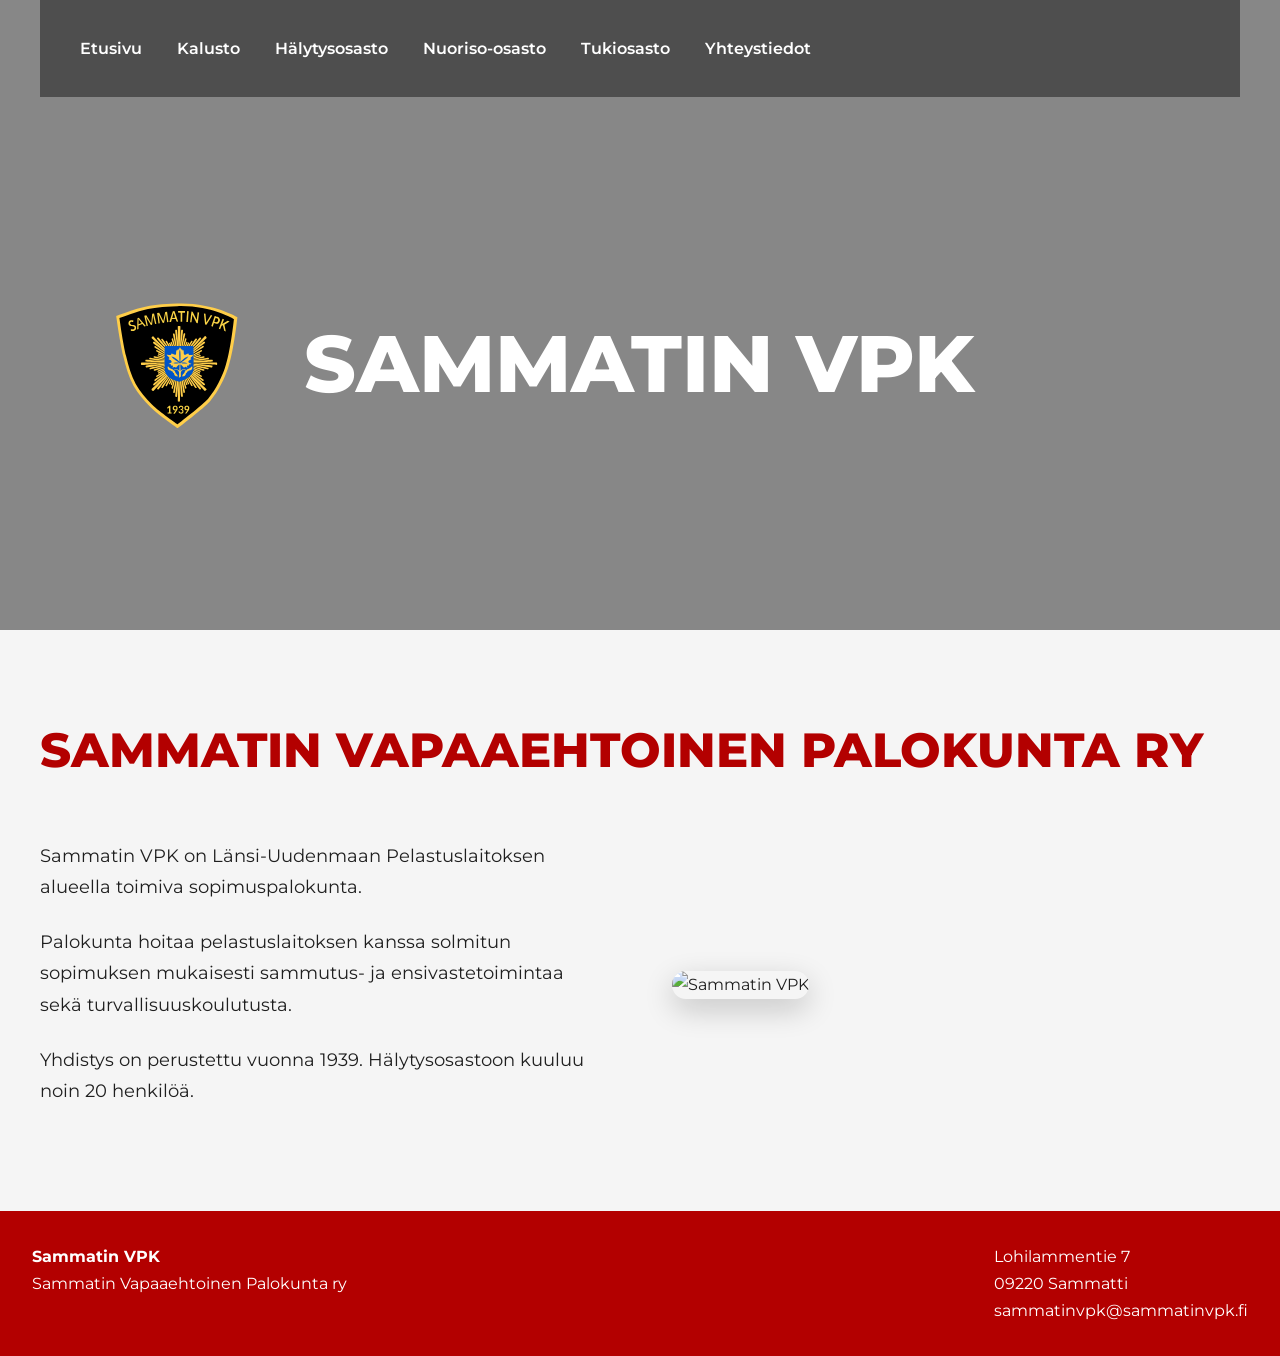
==== index.html @ 8b244673 "Saving existing files to the repository" ====
<!doctype html>
<html lang="fi">
  <head>
    <meta charset="UTF-8" />
    <meta name="viewport" content="width=device-width, initial-scale=1.0" />

    <title>Sammatin VPK</title>

    <link rel="stylesheet" href="style.css" />

    <!-- Google Font -->
    <link
      href="https://fonts.googleapis.com/css2?family=Montserrat:wght@400;600;700;800&display=swap"
      rel="stylesheet"
    />
  </head>
  <body>
    <!-- HERO -->
    <header class="hero">
      <nav class="navbar">
        <ul class="nav-links">
          <li><a href="index.html">Etusivu</a></li>
          <li><a href="kalusto.html">Kalusto</a></li>
          <li><a href="halytysosasto.html">Hälytysosasto</a></li>
          <li><a href="nuoriso-osasto.html">Nuoriso-osasto</a></li>
          <li><a href="tukiosasto.html">Tukiosasto</a></li>
          <li><a href="yhteystiedot.html">Yhteystiedot</a></li>
        </ul>
      </nav>

      <div class="hero-content">
        <img src="svpk_logo.svg" alt="Logo" class="hero-logo" />

        <div>
          <h1>SAMMATIN VPK</h1>
        </div>
      </div>
    </header>

    <!-- MAIN -->
    <main class="main-content">
      <section class="intro">
        <h2>SAMMATIN VAPAAEHTOINEN PALOKUNTA RY</h2>

        <div class="intro-grid">
          <div class="intro-text">
            <p>
              Sammatin VPK on Länsi-Uudenmaan Pelastuslaitoksen alueella toimiva
              sopimuspalokunta.
            </p>

            <p>
              Palokunta hoitaa pelastuslaitoksen kanssa solmitun sopimuksen
              mukaisesti sammutus- ja ensivastetoimintaa sekä
              turvallisuuskoulutusta.
            </p>

            <p>
              Yhdistys on perustettu vuonna 1939. Hälytysosastoon kuuluu noin 20
              henkilöä.
            </p>
          </div>

          <div class="intro-image">
            <img src="asema.jpg" alt="Sammatin VPK" />
          </div>
        </div>
      </section>
    </main>

    <!-- FOOTER -->
    <footer class="footer">
      <div>
        <strong>Sammatin VPK</strong><br />
        Sammatin Vapaaehtoinen Palokunta ry
      </div>

      <div>
        Lohilammentie 7<br />
        09220 Sammatti<br />
        sammatinvpk@sammatinvpk.fi
      </div>
    </footer>
  </body>
</html>
---- style.css ----
* {
  margin: 0;
  padding: 0;
  box-sizing: border-box;
}

:root {

  --red: #b30000;
  --dark: #1f1f1f;
  --light: #f5f5f5;
  --white: #ffffff;

  --max-width: 1200px;
}

body {
  font-family: 'Montserrat', sans-serif;
  background: var(--light);
  color: var(--dark);
  line-height: 1.7;
}

/* HERO */

.hero {
  min-height: 70vh;

  background:
    linear-gradient(rgba(0,0,0,0.45), rgba(0,0,0,0.45)),
    url("asema.jpg");

  background-size: cover;
  background-position: center;

  display: flex;
  flex-direction: column;
}

/* NAVBAR */

.navbar {
  width: 100%;
  max-width: var(--max-width);

  margin: auto;
  padding: 35px 40px;
  background-color: rgba(31, 31, 31, 0.55);

  display: flex;
  justify-content: space-between;
  align-items: center;
}

.nav-links {
  display: flex;
  gap: 35px;
  list-style: none;
}

.nav-links a {
  text-decoration: none;
  color: white;
  font-weight: 600;
  transition: 0.3s;
}

.nav-links a:hover {
  color: #a10000;
}

/* HERO CONTENT */

.hero-content {
  flex: 1;

  width: 100%;
  max-width: var(--max-width);

  margin: auto;
  padding: 2rem;

  display: flex;
  align-items: center;
  gap: 2rem;
}

.hero-logo {
  width: clamp(100px, 19vw, 200px);
}

.hero-content h1 {
  color: white;

  font-size: clamp(2.5rem, 7vw, 5rem);

  font-weight: 800;
  line-height: 1;
}

.hero-content p {
  color: rgba(255,255,255,0.9);

  margin-top: 1rem;

  font-size: clamp(1rem, 2vw, 1.3rem);
}

/* MAIN CONTENT */

.main-content {
  padding: 5rem 2rem;
}

.intro {
  max-width: var(--max-width);
  margin: auto;
}

.intro h2 {
  color: var(--red);

  margin-bottom: 3rem;

  font-size: clamp(1.8rem, 4vw, 3rem);

  font-weight: 800;
}

.intro-grid {
  display: grid;

  grid-template-columns: 1fr 1fr;

  gap: 4rem;

  align-items: center;
}

.intro-text p {
  margin-bottom: 1.5rem;

  font-size: clamp(1rem, 1.5vw, 1.15rem);
}

.intro-image img {
  width: 100%;

  border-radius: 16px;

  box-shadow: 0 10px 30px rgba(0,0,0,0.2);
}

/* FOOTER */

.footer {
  background: var(--red);

  color: white;

  padding: 2rem;

  display: flex;
  justify-content: space-between;
  gap: 2rem;

  flex-wrap: wrap;
}

/* TABLET */

@media (max-width: 900px) {

  .intro-grid {
    grid-template-columns: 1fr;
  }

  .hero-content {
    flex-direction: column;
    justify-content: center;
    text-align: center;
  }

  .nav-links {
    gap: 1rem;
    flex-wrap: wrap;
    justify-content: center;
  }

  .navbar {
    flex-direction: column;
    gap: 1rem;
  }
}

/* MOBILE */

@media (max-width: 600px) {

  .hero {
    min-height: 85vh;
  }

  .navbar {
    padding: 1rem;
  }

  .nav-links {
    flex-direction: column;
    align-items: center;
  }

  .hero-content {
    padding: 1rem;
  }

  .main-content {
    padding: 3rem 1rem;
  }

  .footer {
    flex-direction: column;
    text-align: center;
  }
}
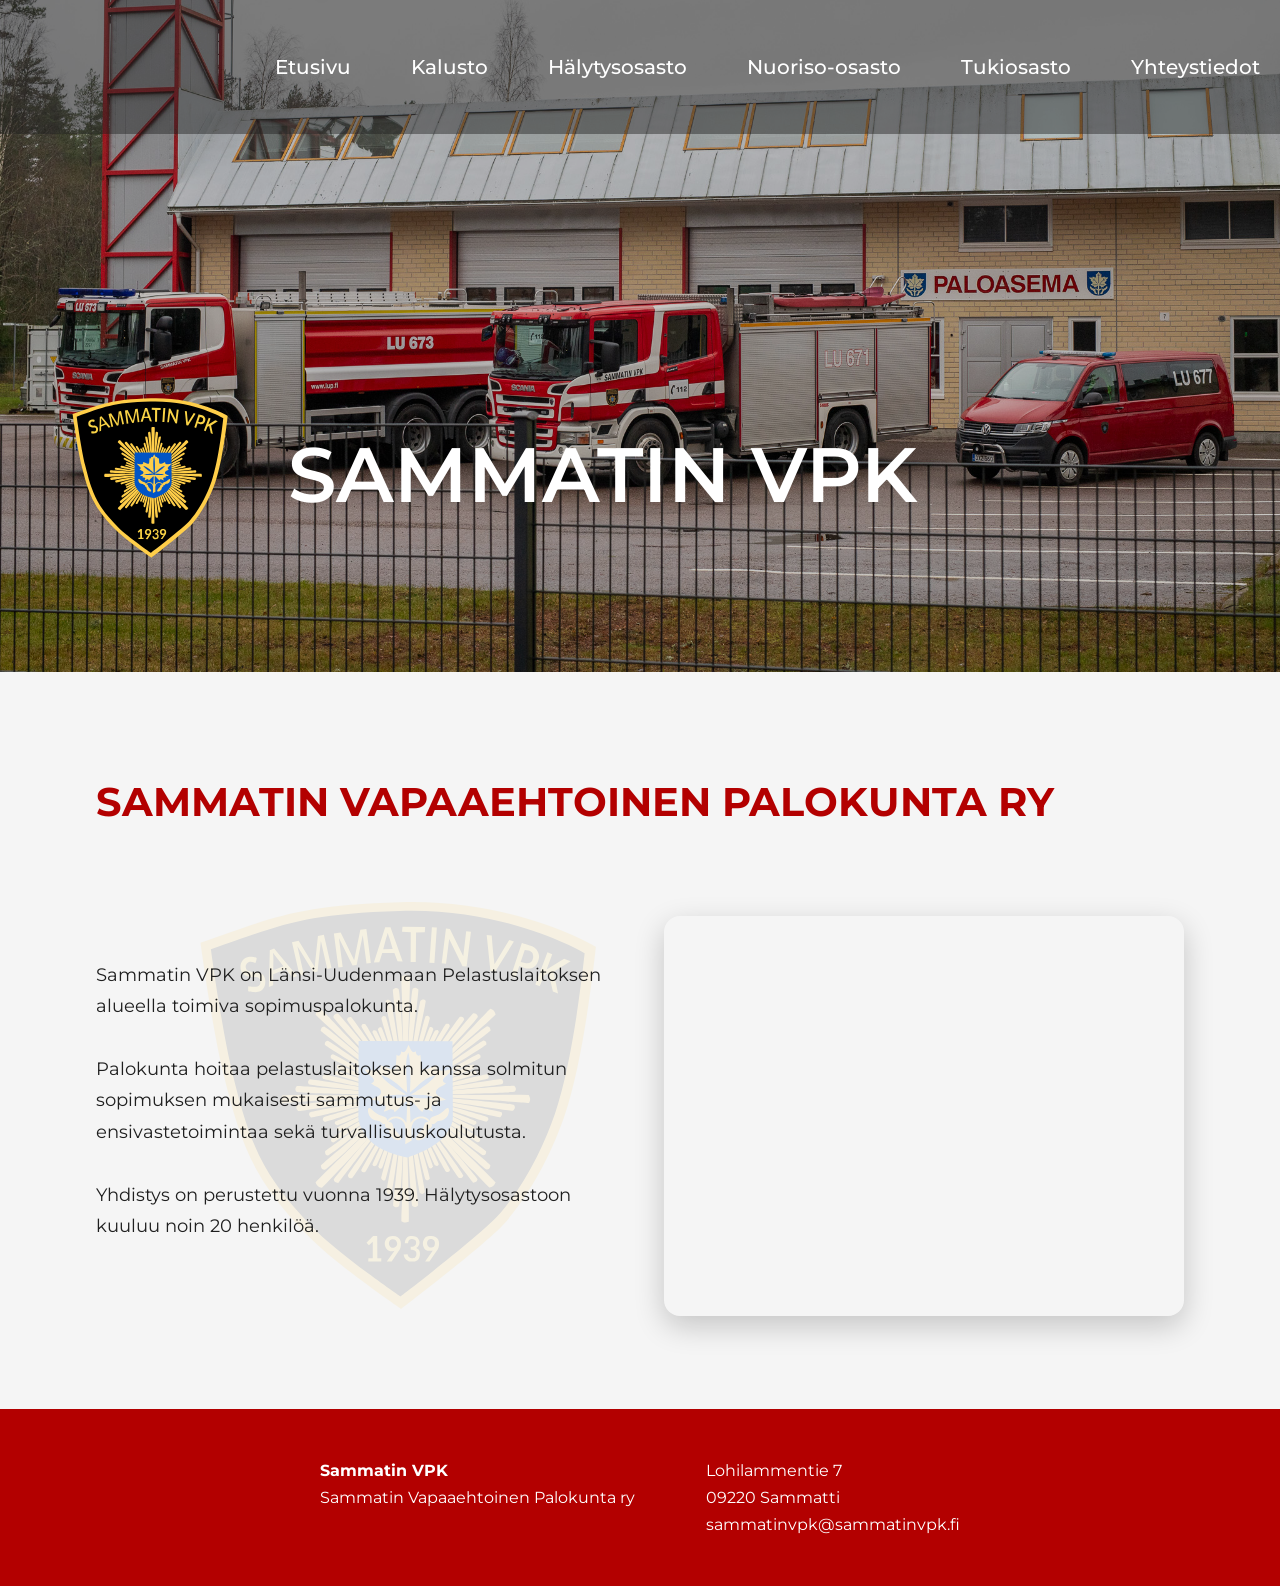
==== commit 281222b1: "Front page designs for front page" ====
--- a/index.html
+++ b/index.html
@@ -8,7 +8,6 @@
 
     <link rel="stylesheet" href="style.css" />
 
-    <!-- Google Font -->
     <link
       href="https://fonts.googleapis.com/css2?family=Montserrat:wght@400;600;700;800&display=swap"
       rel="stylesheet"
@@ -62,7 +61,24 @@
           </div>
 
           <div class="intro-image">
-            <img src="asema.jpg" alt="Sammatin VPK" />
+            <div class="facebook-embed">
+              <iframe
+                src="https://www.facebook.com/SammatinVPK?locale=fi_FI"
+                width="100%"
+                height="100%"
+                style="border: none; overflow: hidden"
+                scrolling="yes"
+                frameborder="0"
+                allowfullscreen="true"
+                allow="
+                  autoplay;
+                  clipboard-write;
+                  encrypted-media;
+                  picture-in-picture;
+                  web-share;
+                "
+              ></iframe>
+            </div>
           </div>
         </div>
       </section>
--- a/style.css
+++ b/style.css
@@ -24,14 +24,13 @@
 /* HERO */
 
 .hero {
-  min-height: 70vh;
 
   background:
-    linear-gradient(rgba(0,0,0,0.45), rgba(0,0,0,0.45)),
+    linear-gradient(rgba(0,0,0,0.20), rgba(0,0,0,0.20)),
     url("asema.jpg");
 
   background-size: cover;
-  background-position: center;
+  background-position: center 75%;
 
   display: flex;
   flex-direction: column;
@@ -41,11 +40,11 @@
 
 .navbar {
   width: 100%;
-  max-width: var(--max-width);
-
-  margin: auto;
-  padding: 35px 40px;
-  background-color: rgba(31, 31, 31, 0.55);
+  max-width: none;
+
+  margin: 0;
+  padding: 50px 20px;
+  background-color: rgba(31, 31, 31, 0.45);
 
   display: flex;
   justify-content: space-between;
@@ -54,14 +53,16 @@
 
 .nav-links {
   display: flex;
-  gap: 35px;
+  gap: 60px;
+  margin-left: auto;
   list-style: none;
+  font-size: 20px;
 }
 
 .nav-links a {
   text-decoration: none;
   color: white;
-  font-weight: 600;
+  font-weight: 500;
   transition: 0.3s;
 }
 
@@ -75,35 +76,37 @@
   flex: 1;
 
   width: 100%;
-  max-width: var(--max-width);
-
-  margin: auto;
-  padding: 2rem;
-
-  display: flex;
+  max-width: none;
+
+  margin: auto 0 0;
+  padding: 10rem 1rem 1rem;
+
+  display: flex;
+  justify-content: flex-start;
   align-items: center;
-  gap: 2rem;
+  gap: 1rem;
 }
 
 .hero-logo {
-  width: clamp(100px, 19vw, 200px);
+  width: clamp(10rem, 20vw, 16rem);
 }
 
 .hero-content h1 {
   color: white;
 
-  font-size: clamp(2.5rem, 7vw, 5rem);
-
-  font-weight: 800;
+  font-size: clamp(2rem, 10vw, 4.8rem);
+
+  font-weight: 600;
   line-height: 1;
+  white-space: nowrap;
 }
 
 .hero-content p {
   color: rgba(255,255,255,0.9);
 
-  margin-top: 1rem;
-
-  font-size: clamp(1rem, 2vw, 1.3rem);
+  margin-top: 2rem;
+
+  font-size: clamp(0.8rem, 1.5vw, 1rem);
 }
 
 /* MAIN CONTENT */
@@ -113,18 +116,21 @@
 }
 
 .intro {
-  max-width: var(--max-width);
+  max-width: none;
   margin: auto;
+  padding: 1rem 4rem 0.8rem;
+  position: relative;
+  overflow: visible;
 }
 
 .intro h2 {
   color: var(--red);
 
-  margin-bottom: 3rem;
-
-  font-size: clamp(1.8rem, 4vw, 3rem);
-
-  font-weight: 800;
+  margin-bottom: 5rem;
+
+  font-size: clamp(1rem, 4vw, 2.5rem);
+
+  font-weight: 700;
 }
 
 .intro-grid {
@@ -132,23 +138,58 @@
 
   grid-template-columns: 1fr 1fr;
 
-  gap: 4rem;
+  gap: 3rem;
 
   align-items: center;
 }
 
+/* Background logo behind intro text */
+.intro::before {
+  content: "";
+  position: absolute;
+  left: 2%;
+  top: 60%;
+  transform: translateY(-50%);
+  width: 100%;
+  height: 160%;
+  background-image: url("svpk_logo.svg");
+  background-repeat: no-repeat;
+  background-position: left center;
+  background-size: contain;
+  opacity: 0.10;
+  pointer-events: none;
+}
+
+.intro > * {
+  position: relative;
+  z-index: 1;
+}
+
 .intro-text p {
-  margin-bottom: 1.5rem;
-
-  font-size: clamp(1rem, 1.5vw, 1.15rem);
-}
-
-.intro-image img {
-  width: 100%;
+  margin-bottom: 2rem;
+
+  font-size: clamp(1rem, 2.5vw, 1.15rem);
+}
+
+.intro-image {
+  width: 100%;
+  min-height: 400px;
 
   border-radius: 16px;
+  overflow: hidden;
 
   box-shadow: 0 10px 30px rgba(0,0,0,0.2);
+}
+
+.facebook-embed {
+  width: 100%;
+  height: 100%;
+  min-height: 400px;
+}
+
+.facebook-embed iframe {
+  width: 100%;
+  height: 100%;
 }
 
 /* FOOTER */
@@ -158,11 +199,12 @@
 
   color: white;
 
-  padding: 2rem;
+  padding: 3rem 20rem;
 
   display: flex;
   justify-content: space-between;
-  gap: 2rem;
+  gap: 3rem;
+  font-size: 1rem;
 
   flex-wrap: wrap;
 }
@@ -179,6 +221,10 @@
     flex-direction: column;
     justify-content: center;
     text-align: center;
+  }
+
+  .hero-content h1 {
+    white-space: normal;
   }
 
   .nav-links {
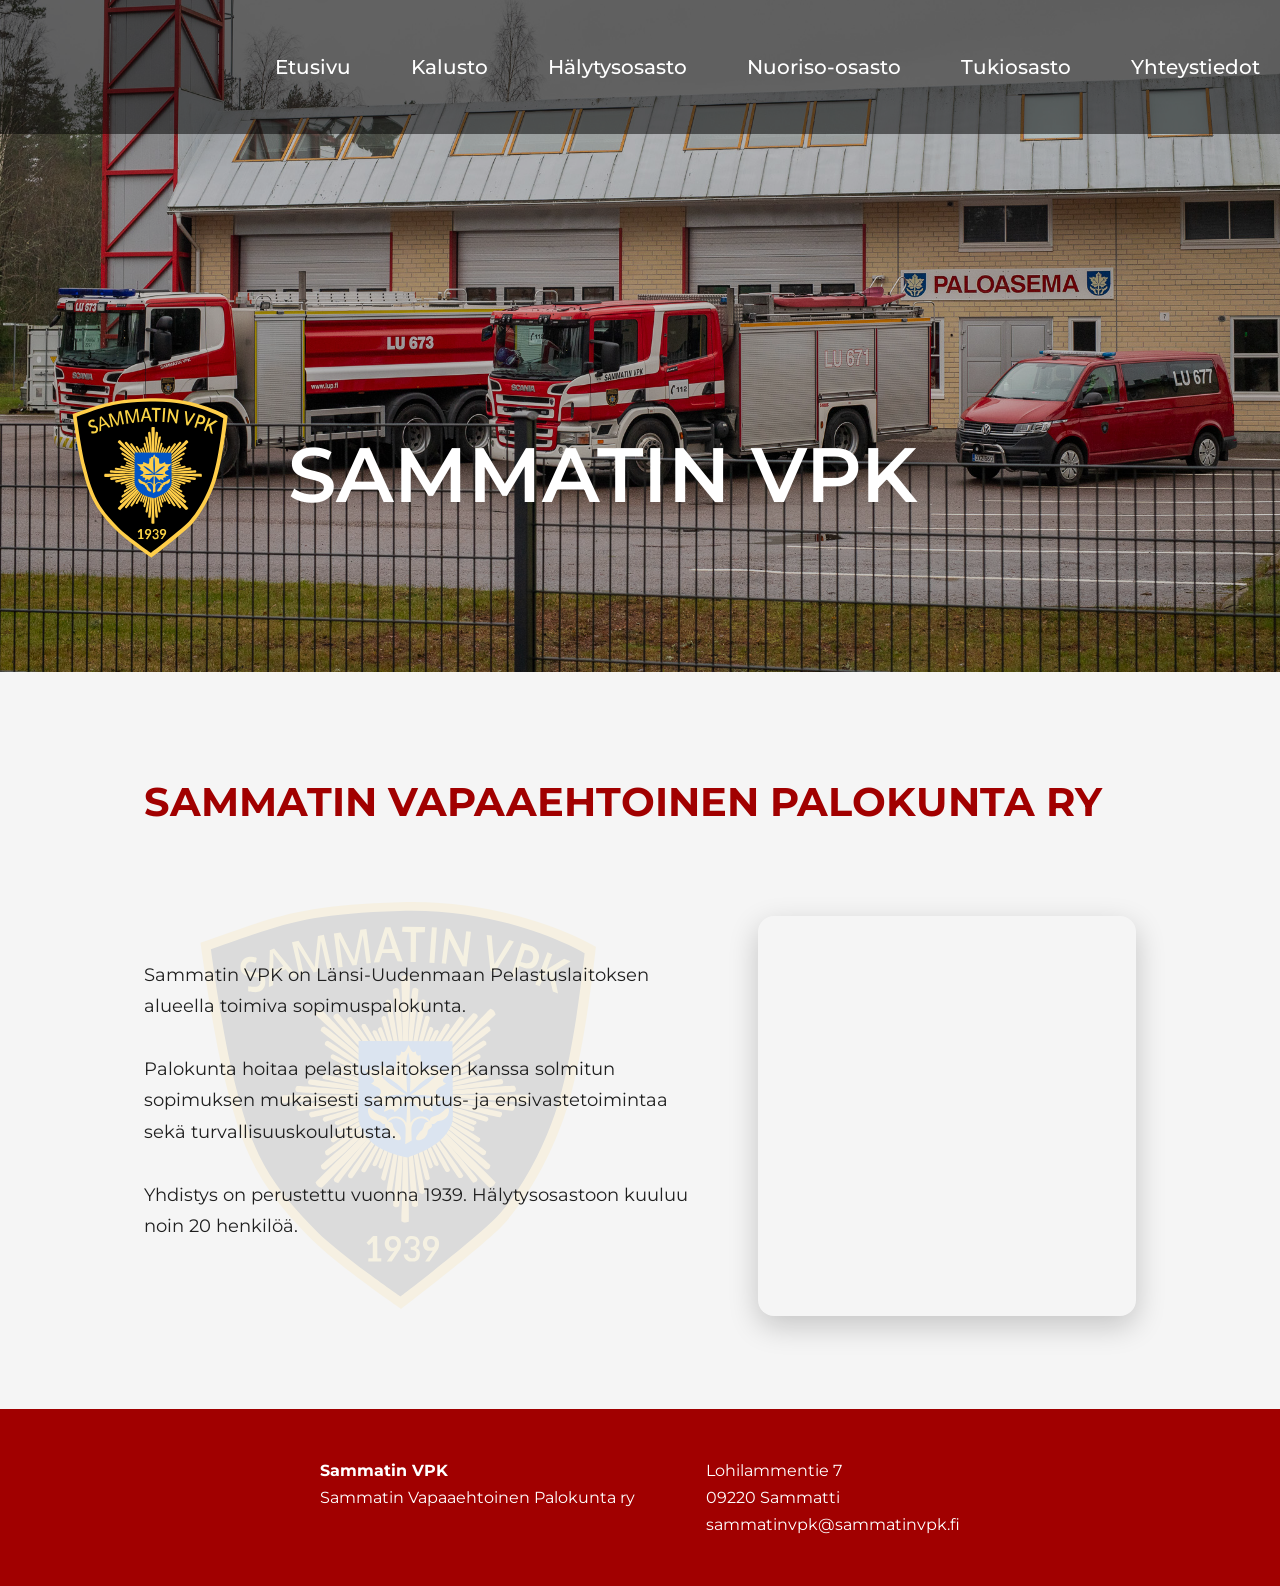
==== commit 8da81366: "2 new pages and visual fixes for the previous ones" ====
--- a/index.html
+++ b/index.html
@@ -12,8 +12,7 @@
       href="https://fonts.googleapis.com/css2?family=Montserrat:wght@400;600;700;800&display=swap"
       rel="stylesheet"
     />
-  </head>
-  <body>
+
     <!-- HERO -->
     <header class="hero">
       <nav class="navbar">
@@ -35,7 +34,8 @@
         </div>
       </div>
     </header>
-
+  </head>
+  <body>
     <!-- MAIN -->
     <main class="main-content">
       <section class="intro">
@@ -60,7 +60,7 @@
             </p>
           </div>
 
-          <div class="intro-image">
+          <div class="intro-facebook">
             <div class="facebook-embed">
               <iframe
                 src="https://www.facebook.com/SammatinVPK?locale=fi_FI"
--- a/style.css
+++ b/style.css
@@ -6,7 +6,7 @@
 
 :root {
 
-  --red: #b30000;
+  --red: #a10000;
   --dark: #1f1f1f;
   --light: #f5f5f5;
   --white: #ffffff;
@@ -27,7 +27,7 @@
 
   background:
     linear-gradient(rgba(0,0,0,0.20), rgba(0,0,0,0.20)),
-    url("asema.jpg");
+    url("img/asema.jpg");
 
   background-size: cover;
   background-position: center 75%;
@@ -36,6 +36,23 @@
   flex-direction: column;
 }
 
+.hero2 {
+  min-height: 35vh;
+  background:
+    url("img/upperbanner.jpg");
+
+  background-size: cover;
+  background-position: center 75%;
+
+  display: flex;
+  flex-direction: column;
+  
+}
+
+.hero2 .hero-content {
+  padding: 2.5rem 1rem 1rem;
+}
+
 /* NAVBAR */
 
 .navbar {
@@ -44,7 +61,7 @@
 
   margin: 0;
   padding: 50px 20px;
-  background-color: rgba(31, 31, 31, 0.45);
+  background-color: rgba(0,0,0,0.50);
 
   display: flex;
   justify-content: space-between;
@@ -61,26 +78,23 @@
 
 .nav-links a {
   text-decoration: none;
-  color: white;
+  color: var(--white);
   font-weight: 500;
   transition: 0.3s;
 }
 
 .nav-links a:hover {
-  color: #a10000;
+  color: var(--red);
 }
 
 /* HERO CONTENT */
 
 .hero-content {
   flex: 1;
-
   width: 100%;
   max-width: none;
-
   margin: auto 0 0;
   padding: 10rem 1rem 1rem;
-
   display: flex;
   justify-content: flex-start;
   align-items: center;
@@ -92,7 +106,7 @@
 }
 
 .hero-content h1 {
-  color: white;
+  color: var(--white);
 
   font-size: clamp(2rem, 10vw, 4.8rem);
 
@@ -102,11 +116,9 @@
 }
 
 .hero-content p {
-  color: rgba(255,255,255,0.9);
-
+  color: var(--white);
   margin-top: 2rem;
-
-  font-size: clamp(0.8rem, 1.5vw, 1rem);
+  font-size: clamp(1.25rem, 2.5vw, 1.375rem);
 }
 
 /* MAIN CONTENT */
@@ -118,28 +130,22 @@
 .intro {
   max-width: none;
   margin: auto;
-  padding: 1rem 4rem 0.8rem;
+  padding: 1rem 7rem 0.8rem;
   position: relative;
   overflow: visible;
 }
 
 .intro h2 {
   color: var(--red);
-
   margin-bottom: 5rem;
-
   font-size: clamp(1rem, 4vw, 2.5rem);
-
   font-weight: 700;
 }
 
 .intro-grid {
   display: grid;
-
-  grid-template-columns: 1fr 1fr;
-
+  grid-template-columns: 3fr 2fr;
   gap: 3rem;
-
   align-items: center;
 }
 
@@ -159,7 +165,7 @@
   opacity: 0.10;
   pointer-events: none;
 }
-
+/*FRONTPAGE INTRO*/
 .intro > * {
   position: relative;
   z-index: 1;
@@ -171,16 +177,14 @@
   font-size: clamp(1rem, 2.5vw, 1.15rem);
 }
 
-.intro-image {
+.intro-facebook {
   width: 100%;
   min-height: 400px;
-
   border-radius: 16px;
   overflow: hidden;
-
   box-shadow: 0 10px 30px rgba(0,0,0,0.2);
 }
-
+/*FACEBOOK EMBED*/
 .facebook-embed {
   width: 100%;
   height: 100%;
@@ -192,12 +196,175 @@
   height: 100%;
 }
 
+/*KALUSTO INTRO*/
+.kalusto_intro{
+    background:var(--dark);
+    color:var(--white);
+    padding:50px 20px;
+    text-align:center;
+}
+
+.kalusto_intro h1{
+    color: var(--red);
+    font-size:42px;
+    margin-bottom:35px;
+    letter-spacing:1px;
+}
+
+.kalusto_intro p{
+    max-width:900px;
+    margin:auto;
+    line-height:1.7;
+    font-size:18px;
+}
+
+/* VEHICLES */
+.vehicle-list{
+    max-width:1000px;
+    margin:auto;
+    position:relative;
+    z-index:1;
+}
+
+.vehicle{
+    display:flex;
+    align-items:center;
+    gap:40px;
+    margin-top:60px;
+    margin-bottom:60px;
+}
+
+.vehicle img{
+    width:420px;
+    max-width:100%;
+    border-radius:4px;
+    display:block;
+}
+
+.vehicle-info{
+    flex:1;
+}
+
+.vehicle-info h3{
+    font-size:28px;
+    margin-bottom:10px;
+    color:var(--dark);
+}
+
+.vehicle-info p{
+    font-size:18px;
+    line-height:1.7;
+}
+
+/* OSASTO INTRO */
+.osasto_intro{
+    background:var(--dark);
+    color:var(--white);
+    padding:50px 100px;
+    display:flex;
+    align-items:center;
+    gap:60px;
+    text-align:left;
+}
+
+.osasto_intro .image img{
+    max-width:400px;
+    display:block;
+    margin-left:auto;
+    border-radius:12px;
+}
+
+.osasto_intro h1{
+    color:var(--white);
+    font-size:42px;
+    margin-bottom:35px;
+    letter-spacing:1px;
+}
+.osasto_intro h2{
+    color:var(--red);
+    font-size:30px;
+    margin-bottom:20px;
+    letter-spacing:1px;
+}
+
+.osasto_intro p{
+    max-width:900px;
+    margin:0 0 16px;
+    line-height:1.7;
+    font-size:18px;
+}
+
+/* OSASTO CONTENT */
+.osasto_content{
+    display:grid;
+    grid-template-columns:8fr 20fr;
+    padding:60px;
+    gap:60px;
+    color:var(--dark);
+}
+
+.left{
+    display:flex;
+    flex-direction:column;
+    gap:30px;
+}
+
+.left img{
+    max-width:300px;
+    max-height:100%;
+}
+
+.right{
+    position:relative;
+    display:flex;
+    flex-direction:column;
+    justify-content:center;
+}
+
+.right p{
+    font-size:18px;
+    text-align:center;
+    line-height:1.6;
+    margin-bottom:25px;
+}
+
+.shield{
+    position:absolute;
+    inset:0;
+    background:url("svpk_logo.svg") center no-repeat;
+    background-size: 100% ;
+    opacity:.08;
+    pointer-events:none;
+}
+
+/* JOIN */
+
+.join{
+    background:var(--dark);
+    color:var(--white);
+    text-align:center;
+    padding:70px 20px;
+}
+
+.join h2{
+    color:var(--red);
+    font-size:30px;
+    margin-bottom:20px;
+    letter-spacing:1px;
+}
+
+.join p{
+    max-width:900px;
+    margin:auto;
+    font-size:18px;
+}
+
 /* FOOTER */
 
 .footer {
   background: var(--red);
 
-  color: white;
+  color: var(--white);
 
   padding: 3rem 20rem;
 
@@ -212,6 +379,15 @@
 /* TABLET */
 
 @media (max-width: 900px) {
+
+  .halytysosasto_intro {
+    flex-direction: column;
+    text-align: center;
+  }
+
+  .halytysosasto_intro .image img {
+    margin: 0 auto;
+  }
 
   .intro-grid {
     grid-template-columns: 1fr;
@@ -237,6 +413,24 @@
     flex-direction: column;
     gap: 1rem;
   }
+
+  .vehicle{
+        flex-direction:column;
+        align-items:flex-start;
+    }
+
+    .vehicle img{
+        width:100%;
+    }
+
+    .vehicle-info h3{
+        font-size:24px;
+    }
+
+    .watermark{
+        font-size:180px;
+    }
+
 }
 
 /* MOBILE */
@@ -264,6 +458,23 @@
     padding: 3rem 1rem;
   }
 
+.vehicle{
+        flex-direction:column;
+        align-items:flex-start;
+    }
+
+    .vehicle img{
+        width:100%;
+    }
+
+    .vehicle-info h3{
+        font-size:24px;
+    }
+
+    .watermark{
+        font-size:180px;
+    }
+
   .footer {
     flex-direction: column;
     text-align: center;
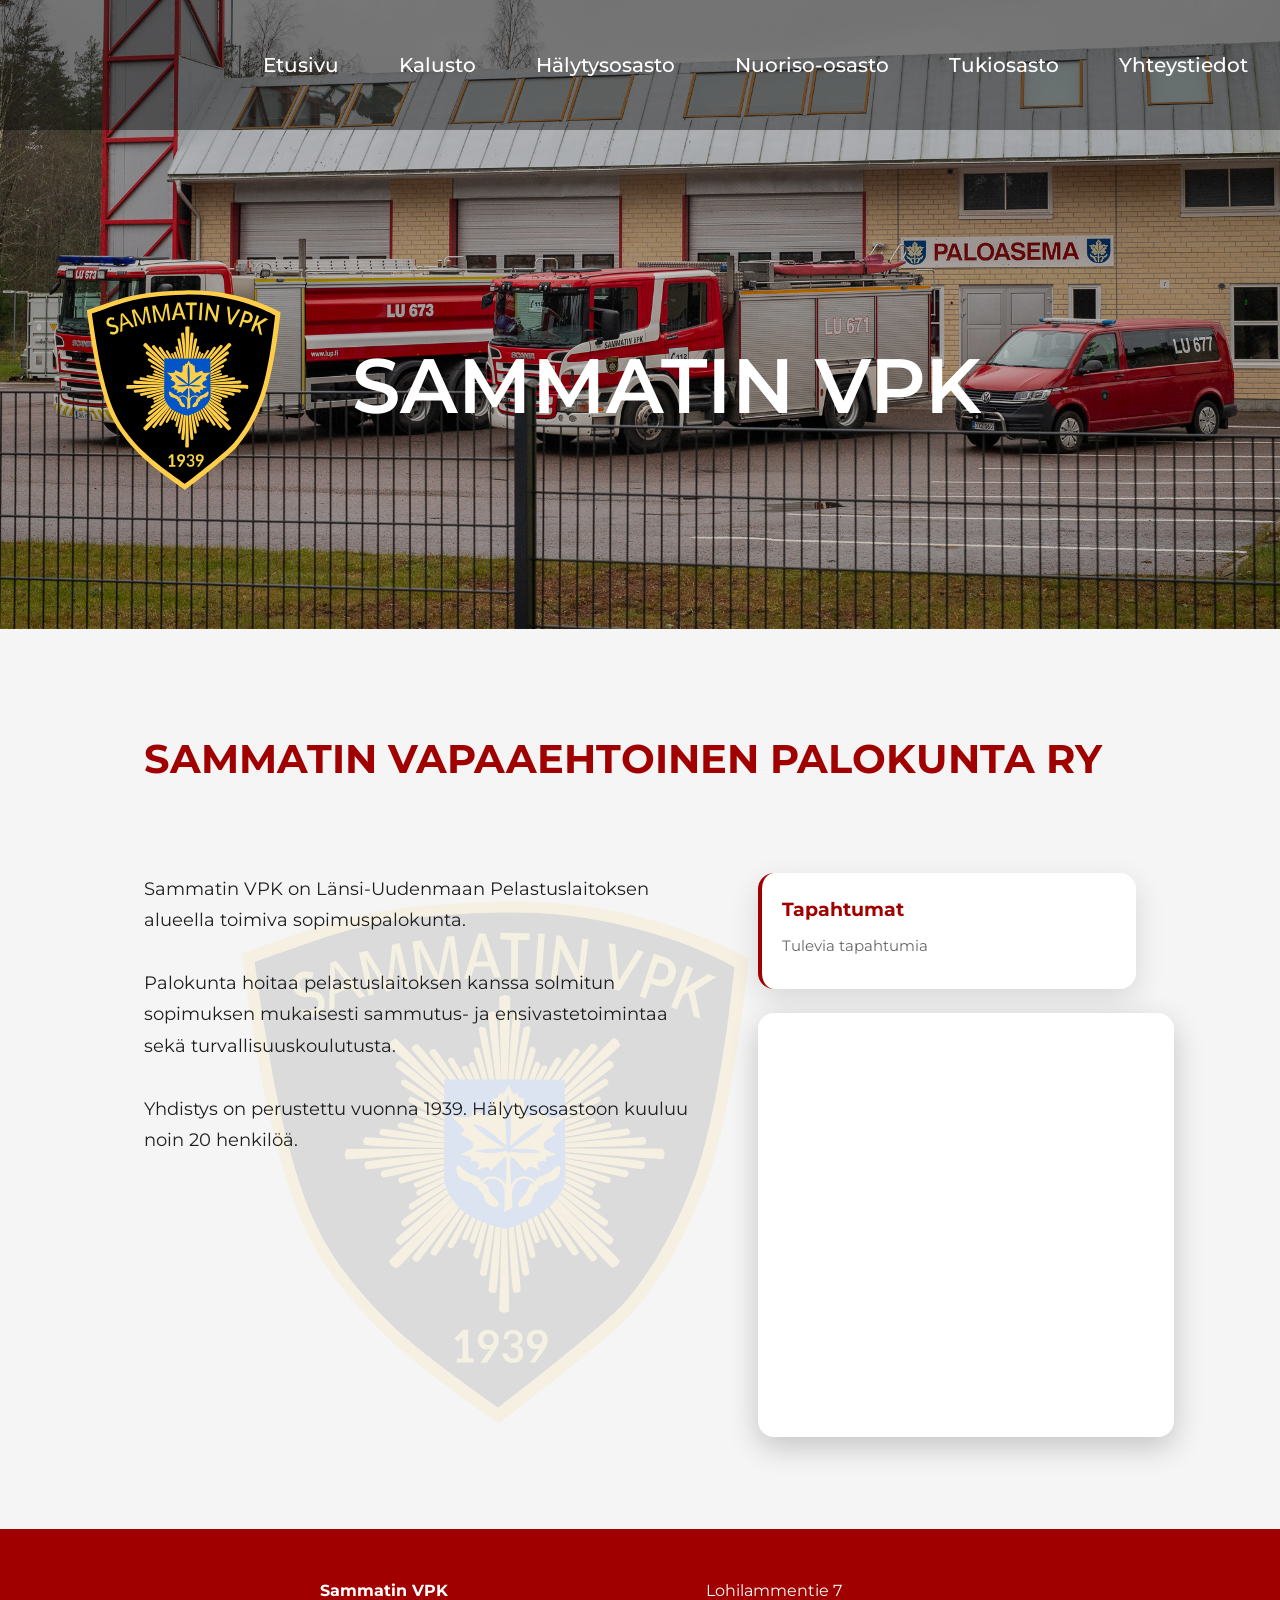
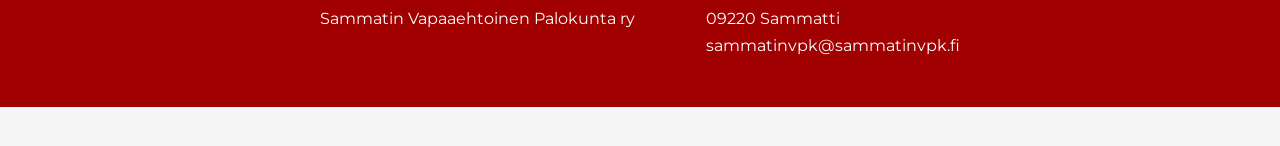
==== commit f27c17f4: "fixed facebook widget and made the page more responsive (added a .js file)" ====
--- a/index.html
+++ b/index.html
@@ -12,11 +12,20 @@
       href="https://fonts.googleapis.com/css2?family=Montserrat:wght@400;600;700;800&display=swap"
       rel="stylesheet"
     />
-
+  </head>
+  <body class="index-page">
     <!-- HERO -->
     <header class="hero">
       <nav class="navbar">
-        <ul class="nav-links">
+        <button
+          class="nav-toggle"
+          aria-label="Avaa valikko"
+          aria-expanded="false"
+          aria-controls="primary-navigation"
+        >
+          <span></span>
+        </button>
+        <ul id="primary-navigation" class="nav-links">
           <li><a href="index.html">Etusivu</a></li>
           <li><a href="kalusto.html">Kalusto</a></li>
           <li><a href="halytysosasto.html">Hälytysosasto</a></li>
@@ -34,8 +43,6 @@
         </div>
       </div>
     </header>
-  </head>
-  <body>
     <!-- MAIN -->
     <main class="main-content">
       <section class="intro">
@@ -60,14 +67,19 @@
             </p>
           </div>
 
-          <div class="intro-facebook">
-            <div class="facebook-embed">
+          <div class="intro-side">
+            <div class="news-box">
+              <h3>Tapahtumat</h3>
+              <p class="news-box__text">Tulevia tapahtumia</p>
+            </div>
+
+            <div class="intro-facebook">
               <iframe
-                src="https://www.facebook.com/SammatinVPK?locale=fi_FI"
+                src="https://www.facebook.com/plugins/page.php?href=https%3A%2F%2Fwww.facebook.com%2FSammatinVPK&tabs=timeline&width=500&height=500&small_header=false&adapt_container_width=true&hide_cover=false&show_facepile=true"
                 width="100%"
-                height="100%"
+                height="400"
                 style="border: none; overflow: hidden"
-                scrolling="yes"
+                scrolling="no"
                 frameborder="0"
                 allowfullscreen="true"
                 allow="
@@ -97,5 +109,22 @@
         sammatinvpk@sammatinvpk.fi
       </div>
     </footer>
+
+    <script src="main.js"></script>
+    <script>
+      document.addEventListener("DOMContentLoaded", () => {
+        const editor = document.getElementById("news-editor");
+        if (!editor) return;
+
+        const savedText = localStorage.getItem("sammatinvpk-news");
+        if (savedText) {
+          editor.innerHTML = savedText;
+        }
+
+        editor.addEventListener("input", () => {
+          localStorage.setItem("sammatinvpk-news", editor.innerHTML);
+        });
+      });
+    </script>
   </body>
 </html>
--- a/style.css
+++ b/style.css
@@ -12,6 +12,11 @@
   --white: #ffffff;
 
   --max-width: 1200px;
+}
+
+html,
+body {
+  min-height: 100%;
 }
 
 body {
@@ -21,36 +26,14 @@
   line-height: 1.7;
 }
 
-/* HERO */
-
-.hero {
-
-  background:
-    linear-gradient(rgba(0,0,0,0.20), rgba(0,0,0,0.20)),
-    url("img/asema.jpg");
-
-  background-size: cover;
-  background-position: center 75%;
-
+.index-page {
   display: flex;
   flex-direction: column;
-}
-
-.hero2 {
-  min-height: 35vh;
-  background:
-    url("img/upperbanner.jpg");
-
-  background-size: cover;
-  background-position: center 75%;
-
-  display: flex;
-  flex-direction: column;
-  
-}
-
-.hero2 .hero-content {
-  padding: 2.5rem 1rem 1rem;
+  min-height: 100vh;
+}
+
+.index-page main {
+  flex: 1;
 }
 
 /* NAVBAR */
@@ -58,14 +41,67 @@
 .navbar {
   width: 100%;
   max-width: none;
-
   margin: 0;
-  padding: 50px 20px;
-  background-color: rgba(0,0,0,0.50);
-
+  padding: 3rem 2rem;
+  background-color: rgba(0,0,0,0.40);
   display: flex;
   justify-content: space-between;
   align-items: center;
+  gap: 1rem;
+  position: fixed;
+  top: 0;
+  left: 0;
+  z-index: 999;
+}
+
+.nav-toggle {
+  display: none;
+  border: none;
+  background: transparent;
+  cursor: pointer;
+  width: 2.4rem;
+  height: 2.4rem;
+  position: relative;
+}
+
+.nav-toggle span,
+.nav-toggle span::before,
+.nav-toggle span::after {
+  display: block;
+  width: 100%;
+  height: 3px;
+  background: var(--white);
+  border-radius: 999px;
+  position: absolute;
+  left: 0;
+  transition: transform 0.3s ease, opacity 0.3s ease;
+}
+
+.nav-toggle span {
+  top: 50%;
+  transform: translateY(-50%);
+}
+
+.nav-toggle span::before {
+  content: "";
+  top: -8px;
+}
+
+.nav-toggle span::after {
+  content: "";
+  top: 8px;
+}
+
+.nav-toggle.open span {
+  background: transparent;
+}
+
+.nav-toggle.open span::before {
+  transform: translateY(8px) rotate(45deg);
+}
+
+.nav-toggle.open span::after {
+  transform: translateY(-8px) rotate(-45deg);
 }
 
 .nav-links {
@@ -85,6 +121,14 @@
 
 .nav-links a:hover {
   color: var(--red);
+}
+
+.image img {
+  width: 100%;
+  max-width: 100%;
+  height: auto;
+  display: block;
+  border-radius: 12px;
 }
 
 /* HERO CONTENT */
@@ -99,10 +143,11 @@
   justify-content: flex-start;
   align-items: center;
   gap: 1rem;
+  position: sticky;
 }
 
 .hero-logo {
-  width: clamp(10rem, 20vw, 16rem);
+  width: clamp(15rem, 20rem, 22rem);
 }
 
 .hero-content h1 {
@@ -119,6 +164,31 @@
   color: var(--white);
   margin-top: 2rem;
   font-size: clamp(1.25rem, 2.5vw, 1.375rem);
+}
+
+.hero {
+
+  background:
+    linear-gradient(rgba(0,0,0,0.20), rgba(0,0,0,0.20)),
+    url("img/asema.jpg");
+  background-size: cover;
+  background-position: center 75%;
+  display: flex;
+  flex-direction: column;
+}
+
+.hero2 {
+  min-height: 19vh;
+  background:
+    url("img/upperbanner.jpg");
+  background-size: cover;
+  background-position: center 28%;
+  display: flex;
+  flex-direction: column;
+}
+
+.hero2 .hero-content {
+  padding: 2.5rem 1rem 1rem;
 }
 
 /* MAIN CONTENT */
@@ -146,7 +216,33 @@
   display: grid;
   grid-template-columns: 3fr 2fr;
   gap: 3rem;
-  align-items: center;
+  align-items: start;
+}
+
+.intro-side {
+  display: flex;
+  flex-direction: column;
+  gap: 1.5rem;
+}
+
+.news-box {
+  background: var(--white);
+  border-radius: 16px;
+  padding: 1.25rem 1.25rem 1rem;
+  box-shadow: 0 10px 30px rgba(0, 0, 0, 0.12);
+  border-left: 4px solid var(--red);
+}
+
+.news-box h3 {
+  color: var(--red);
+  font-size: 1.2rem;
+  margin-bottom: 0.5rem;
+}
+
+.news-box__text {
+  font-size: 0.95rem;
+  color: #666;
+  margin-bottom: 0.85rem;
 }
 
 /* Background logo behind intro text */
@@ -177,23 +273,24 @@
   font-size: clamp(1rem, 2.5vw, 1.15rem);
 }
 
+/* FACEBOOK WIDGET */
+
 .intro-facebook {
-  width: 100%;
+  width:110%;
   min-height: 400px;
   border-radius: 16px;
   overflow: hidden;
   box-shadow: 0 10px 30px rgba(0,0,0,0.2);
-}
-/*FACEBOOK EMBED*/
-.facebook-embed {
+  background: var(--white);
+  padding: 0.75rem;
+}
+
+.intro-facebook iframe {
+  display: block;
   width: 100%;
-  height: 100%;
-  min-height: 400px;
-}
-
-.facebook-embed iframe {
-  width: 100%;
-  height: 100%;
+  max-width: 100%;
+  min-height: 300px;
+  border: 0;
 }
 
 /*KALUSTO INTRO*/
@@ -256,8 +353,8 @@
     line-height:1.7;
 }
 
-/* OSASTO INTRO */
-.osasto_intro{
+/* HALYTYSOSASTO INTRO */
+.halytysosasto_intro{
     background:var(--dark);
     color:var(--white);
     padding:50px 100px;
@@ -267,37 +364,37 @@
     text-align:left;
 }
 
-.osasto_intro .image img{
-    max-width:400px;
+.halytysosasto_intro .image img{
+    max-width:300px;
     display:block;
     margin-left:auto;
     border-radius:12px;
 }
 
-.osasto_intro h1{
+.halytysosasto_intro h1{
     color:var(--white);
     font-size:42px;
     margin-bottom:35px;
     letter-spacing:1px;
 }
-.osasto_intro h2{
+.halytysosasto_intro h2{
     color:var(--red);
     font-size:30px;
     margin-bottom:20px;
     letter-spacing:1px;
 }
 
-.osasto_intro p{
+.halytysosasto_intro p{
     max-width:900px;
     margin:0 0 16px;
     line-height:1.7;
     font-size:18px;
 }
 
-/* OSASTO CONTENT */
-.osasto_content{
+/* HALYTYSOSASTO CONTENT */
+.halytysosasto_content{
     display:grid;
-    grid-template-columns:8fr 20fr;
+    grid-template-columns:2fr 6fr;
     padding:60px;
     gap:60px;
     color:var(--dark);
@@ -310,7 +407,7 @@
 }
 
 .left img{
-    max-width:300px;
+    max-width:350px;
     max-height:100%;
 }
 
@@ -328,16 +425,26 @@
     margin-bottom:25px;
 }
 
-.shield{
+.vaakuna{
     position:absolute;
     inset:0;
     background:url("svpk_logo.svg") center no-repeat;
-    background-size: 100% ;
+    background-size: 90% ;
     opacity:.08;
     pointer-events:none;
 }
 
-/* JOIN */
+.tukiosasto_vaakuna{
+    position:absolute;
+    inset: 0;
+    background:url("svpk_logo.svg") center no-repeat;
+    background-size: 55% ;
+    opacity:.08;
+    pointer-events:none;
+    margin-top: 18rem;
+}
+
+/*ETUSIVU - JOIN */
 
 .join{
     background:var(--dark);
@@ -359,86 +466,336 @@
     font-size:18px;
 }
 
+/* NUORISO-OSASTO INTRO */
+.nuorisoosasto_intro{
+    background:var(--light);
+    color:var(--dark);
+    padding:50px 100px;
+    display:flex;
+    align-items:center;
+    gap:60px;
+    text-align:left;
+}
+
+.nuorisoosasto_intro .image img{
+    max-width:300px;
+    display:block;
+    margin-left:auto;
+    border-radius:12px;
+    max-height: 500px;
+}
+
+.nuorisoosasto_intro h1{
+    color:var(--dark);
+    font-size:42px;
+    margin-bottom:35px;
+    letter-spacing:1px;
+}
+
+.nuorisoosasto_intro h2{
+    color:var(--red);
+    font-size:30px;
+    margin-bottom:20px;
+    letter-spacing:1px;
+}
+
+.nuorisoosasto_intro p{
+    max-width:850px;
+    margin:0 0 16px;
+    line-height:1.7;
+    font-size:18px;
+}
+
+/* NUORISO-OSASTO CONTENT */
+.nuorisoosasto_content{
+    background:var(--dark);
+    display:grid;
+    grid-template-columns:10fr 20fr;
+    padding:60px;
+    gap:60px;
+    color:var(--white);
+}
+
+.nos_left{
+    display:flex;
+    flex-direction:column;
+    gap:30px;
+}
+
+.nos_left img{
+    max-width:600px;
+    max-height:100%;
+    border-radius:12px;
+}
+
+.nos_right{
+    position:relative;
+    display:flex;
+    flex-direction:column;
+    justify-content:center;
+}
+
+.nos_right h2{
+    color:var(--red);
+    font-size:30px;
+    margin-bottom:20px;
+    letter-spacing:1px;
+}
+
+.nos_right p{
+    font-size:18px;
+    text-align:center;
+    line-height:1.6;
+    margin-bottom:25px;
+}
+
+/* TUKIOSASTO INTRO */
+.tukiosasto_intro{
+    background:var(--dark);
+    color:var(--white);
+    padding:50px 100px;
+    display:flex;
+    align-items:center;
+    gap:60px;
+    text-align:left;
+}
+
+.tukiosasto_intro .image img{
+    max-width:300px;
+    display:block;
+    margin-left:auto;
+    border-radius:12px;
+}
+
+.tukiosasto_intro h1{
+    color:var(--white);
+    font-size:42px;
+    margin-bottom:35px;
+    letter-spacing:1px;
+}
+
+.tukiosasto_intro h2{
+    color:var(--red);
+    font-size:30px;
+    margin-bottom:20px;
+    letter-spacing:1px;
+}
+
+.tukiosasto_intro p{
+    max-width:900px;
+    margin:0 0 16px;
+    line-height:1.7;
+    font-size:18px;
+}
+
+/* TUKIOSASTO CONTENT */
+.tukiosasto_content{
+    grid-template-columns:2fr 6fr;
+    padding:60px;
+    gap:60px;
+    color:var(--dark);
+    text-align:center;
+}
+
+.tukiosasto_content h2{
+    color:var(--red);
+    font-size:30px;
+    margin-bottom:20px;
+    letter-spacing:1px;
+}
+
+.tukiosasto_content p{
+    font-size:18px;
+    text-align:center;
+    line-height:1.6;
+    margin-bottom: 20px;
+}
+
+/* YHTEYSTIEDOT */
+
+.contact{
+    max-width:1100px;
+    margin:auto;
+    padding:70px 30px;
+}
+
+.contact h1{
+    margin-bottom:40px;
+    font-size:42px;
+}
+
+.contact-grid{
+    display:grid;
+    grid-template-columns:1fr 1fr;
+    gap:60px;
+}
+
+.contact_left h2{
+    color: var(--red);
+    margin-bottom:20px;
+    font-size:30px;
+}
+
+.contact_left p{
+    margin:15px 0;
+    line-height:1.6;
+    font-size:18px;
+}
+
+.map iframe{
+    height:350px;
+    width:100%;
+    background:var(--white);
+    border-radius:8px;
+    display:flex;
+    justify-content:center;
+    align-items:center;
+    font-size:22px;
+}
+
+.members{
+    background:var(--dark);
+    color: var(--white);
+    padding:70px 30px;
+    font-size:18px;
+}
+
+.members-container{
+    max-width:1000px;
+    margin:auto;
+}
+
+.person{
+    margin-bottom:30px;
+}
+
+.person h3{
+    color:var(--red);
+    margin-bottom:10px;
+    font-size:24px;
+}
+
+.account{
+    margin-top:50px;
+    font-size:18px;
+}
+
 /* FOOTER */
 
 .footer {
   background: var(--red);
-
   color: var(--white);
-
   padding: 3rem 20rem;
-
   display: flex;
   justify-content: space-between;
   gap: 3rem;
   font-size: 1rem;
-
   flex-wrap: wrap;
-}
-
-/* TABLET */
+  
+}
+
+/* MEDIA / RESPONSIVE */
 
 @media (max-width: 900px) {
-
-  .halytysosasto_intro {
+  .nav-toggle {
+    display: block;
+  }
+
+  .navbar {
+    flex-wrap: wrap;
+    align-items: flex-start;
+    padding: 1rem 1.5rem;
+  }
+
+  .nav-links {
+    display: none;
+    position: absolute;
+    top: 100%;
+    right: 0;
+    left: 0;
+    background: rgba(0, 0, 0, 0.95);
+    flex-direction: column;
+    gap: 1rem;
+    padding: 1.5rem 1.5rem 2rem;
+    margin: 0;
+    z-index: 998;
+  }
+
+  .nav-links.open {
+    display: flex;
+  }
+
+  .nav-links li {
+    width: 100%;
+  }
+
+  .nav-links a {
+    width: 100%;
+    padding: 0.5rem 0;
+  }
+
+  .intro-grid,
+  .contact-grid,
+  .halytysosasto_content,
+  .nuorisoosasto_content,
+  .tukiosasto_content {
+    grid-template-columns: 1fr;
+  }
+
+  .halytysosasto_intro,
+  .nuorisoosasto_intro,
+  .tukiosasto_intro {
     flex-direction: column;
     text-align: center;
-  }
-
-  .halytysosasto_intro .image img {
+    padding: 2rem 1.5rem;
+  }
+
+  .halytysosasto_intro .image,
+  .nuorisoosasto_intro .image,
+  .tukiosasto_intro .image {
     margin: 0 auto;
-  }
-
-  .intro-grid {
-    grid-template-columns: 1fr;
   }
 
   .hero-content {
     flex-direction: column;
     justify-content: center;
     text-align: center;
+    padding: 6rem 1rem 1rem;
   }
 
   .hero-content h1 {
     white-space: normal;
   }
 
-  .nav-links {
-    gap: 1rem;
-    flex-wrap: wrap;
-    justify-content: center;
-  }
-
-  .navbar {
+  .hero2 {
+    min-height: 35vh;
+  }
+
+  .vehicle {
     flex-direction: column;
-    gap: 1rem;
-  }
-
-  .vehicle{
-        flex-direction:column;
-        align-items:flex-start;
-    }
-
-    .vehicle img{
-        width:100%;
-    }
-
-    .vehicle-info h3{
-        font-size:24px;
-    }
-
-    .watermark{
-        font-size:180px;
-    }
-
-}
-
-/* MOBILE */
+    align-items: flex-start;
+  }
+
+  .vehicle img {
+    width: 100%;
+  }
+
+  .vehicle-info h3 {
+    font-size: 24px;
+  }
+
+  .footer {
+    padding: 3rem 2rem;
+  }
+}
 
 @media (max-width: 600px) {
-
   .hero {
-    min-height: 85vh;
+    min-height: 70vh;
+  }
+
+  .hero2 {
+    min-height: 28vh;
   }
 
   .navbar {
@@ -446,37 +803,27 @@
   }
 
   .nav-links {
-    flex-direction: column;
-    align-items: center;
+    padding: 1rem 1rem 1.5rem;
   }
 
   .hero-content {
-    padding: 1rem;
+    padding: 5rem 1rem 1rem;
   }
 
   .main-content {
     padding: 3rem 1rem;
   }
 
-.vehicle{
-        flex-direction:column;
-        align-items:flex-start;
-    }
-
-    .vehicle img{
-        width:100%;
-    }
-
-    .vehicle-info h3{
-        font-size:24px;
-    }
-
-    .watermark{
-        font-size:180px;
-    }
+  .intro {
+    padding: 1rem 1rem 0.8rem;
+  }
 
   .footer {
-    flex-direction: column;
-    text-align: center;
-  }
-}+    padding: 2rem 1rem;
+  }
+
+  .news-box,
+  .intro-facebook {
+    width: 100%;
+  }
+}
